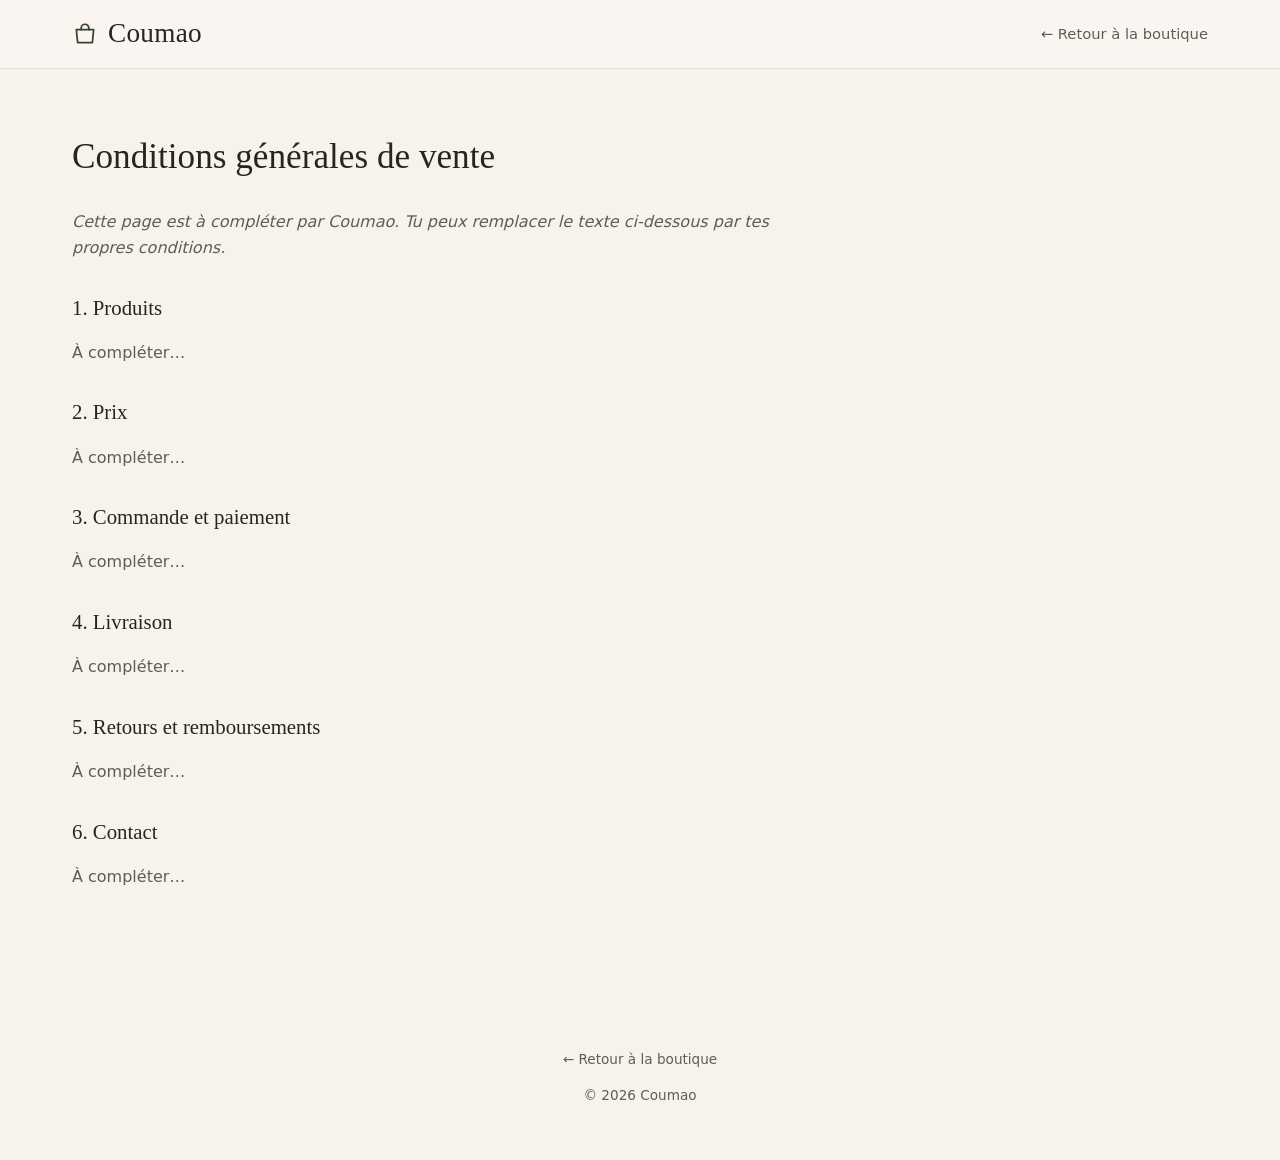
==== cgv.html @ d1c4b24d "Onglets boutique (Soldes/Nouveautes/Sacs/Cases/Personnalisation) + accessoire Clip +3EUR + texte 'En" ====
<!DOCTYPE html>
<html lang="fr">
<head>
  <meta charset="UTF-8" />
  <meta name="viewport" content="width=device-width, initial-scale=1.0" />
  <title>Coumao — Conditions générales de vente</title>
  <link rel="stylesheet" href="assets/css/styles.css" />
  <link rel="icon" href="data:image/svg+xml,%3Csvg xmlns='http://www.w3.org/2000/svg' viewBox='0 0 100 100'%3E%3Crect width='100' height='100' rx='22' fill='%2334432e'/%3E%3Ctext x='50' y='68' font-family='Georgia' font-size='54' fill='white' text-anchor='middle'%3EC%3C/text%3E%3C/svg%3E" />
  <style>
    .cgv { padding: 60px 0 90px; }
    .cgv h1 { font-family: var(--font-title); font-weight: 500; font-size: 2.2rem; margin: 0 0 24px; }
    .cgv h2 { font-family: var(--font-title); font-weight: 500; font-size: 1.3rem; margin: 30px 0 8px; }
    .cgv p { color: var(--ink-soft); max-width: 720px; }
  </style>
</head>
<body>
  <header class="site-header">
    <div class="wrap">
      <a class="brand" href="index.html">
        <svg class="brand-icon" viewBox="0 0 24 24" fill="none" stroke="currentColor" stroke-width="1.6" stroke-linecap="round" stroke-linejoin="round" aria-hidden="true">
          <path d="M4 8h16l-1.2 12H5.2L4 8z" />
          <path d="M8.5 8V6.5a3.5 3.5 0 0 1 7 0V8" />
        </svg>
        Coumao
      </a>
      <div class="header-right">
        <nav class="nav"><a href="index.html">← Retour à la boutique</a></nav>
      </div>
    </div>
  </header>

  <section class="cgv">
    <div class="wrap">
      <h1>Conditions générales de vente</h1>
      <p><em>Cette page est à compléter par Coumao. Tu peux remplacer le texte
         ci-dessous par tes propres conditions.</em></p>

      <h2>1. Produits</h2>
      <p>À compléter…</p>

      <h2>2. Prix</h2>
      <p>À compléter…</p>

      <h2>3. Commande et paiement</h2>
      <p>À compléter…</p>

      <h2>4. Livraison</h2>
      <p>À compléter…</p>

      <h2>5. Retours et remboursements</h2>
      <p>À compléter…</p>

      <h2>6. Contact</h2>
      <p>À compléter…</p>
    </div>
  </section>

  <footer class="site-footer">
    <div class="wrap">
      <p><a href="index.html">← Retour à la boutique</a></p>
      <p>&copy; <span id="year"></span> Coumao</p>
    </div>
  </footer>
  <script>document.getElementById("year").textContent = new Date().getFullYear();</script>
</body>
</html>
---- assets/css/styles.css ----
/* ============================================================
   COUMAO — Feuille de style
   ============================================================ */

:root {
  --bg:        #f7f3ec;   /* fond crème */
  --bg-soft:   #efe9dd;
  --ink:       #23281f;   /* texte principal (vert très foncé) */
  --ink-soft:  #5f5d54;   /* texte secondaire */
  --accent:    #34432e;   /* vert forêt profond */
  --accent-dk: #26301f;
  --gold:      #b3833f;   /* doré (sur-titres) */
  --line:      #e4ddcf;
  --white:     #ffffff;
  --shadow:    0 8px 30px rgba(50, 55, 40, 0.10);
  --radius:    16px;
  --maxw:      1180px;
  --font-title: "Georgia", "Times New Roman", serif;
  --font-body:  "Helvetica Neue", "Segoe UI", system-ui, sans-serif;
}

* { box-sizing: border-box; }

html { scroll-behavior: smooth; }

body {
  margin: 0;
  background: var(--bg);
  color: var(--ink);
  font-family: var(--font-body);
  line-height: 1.6;
  -webkit-font-smoothing: antialiased;
}

img { display: block; max-width: 100%; }

a { color: inherit; text-decoration: none; }

.wrap { max-width: var(--maxw); margin: 0 auto; padding: 0 22px; }

/* ---------------- En-tête ---------------- */
.site-header {
  position: sticky;
  top: 0;
  z-index: 40;
  background: rgba(250, 246, 241, 0.9);
  backdrop-filter: blur(8px);
  border-bottom: 1px solid var(--line);
}
.site-header .wrap {
  display: flex;
  align-items: center;
  justify-content: space-between;
  height: 68px;
}
.brand {
  display: flex;
  align-items: center;
  gap: 10px;
  font-family: var(--font-title);
  font-size: 1.7rem;
  letter-spacing: 0.3px;
  font-weight: 500;
  color: var(--ink);
}
.brand-icon { width: 26px; height: 26px; color: var(--accent); flex: none; }
.nav {
  display: flex;
  align-items: center;
  flex-wrap: wrap;
  justify-content: flex-end;
}
.nav a {
  margin-left: 30px;
  font-size: 0.92rem;
  color: var(--ink-soft);
  transition: color .2s;
}
.nav a:hover,
.nav a.active { color: var(--ink); }

/* ---------------- Héro ---------------- */
.hero { padding: 66px 0 84px; }
.hero-inner {
  display: grid;
  grid-template-columns: 1.05fr 0.95fr;
  gap: 60px;
  align-items: center;
}
.hero-eyebrow {
  color: var(--gold);
  font-size: 0.82rem;
  font-weight: 700;
  letter-spacing: 3px;
  text-transform: uppercase;
  margin: 0 0 22px;
}
.hero h1 {
  font-family: var(--font-title);
  font-weight: 500;
  font-size: clamp(2.4rem, 4.6vw, 4rem);
  margin: 0 0 24px;
  line-height: 1.06;
  letter-spacing: -0.5px;
  text-wrap: balance;
}
.hero p.lead {
  max-width: 480px;
  margin: 0 0 34px;
  color: var(--ink-soft);
  font-size: 1.06rem;
  line-height: 1.75;
}
.hero-cta {
  display: flex;
  gap: 14px;
  flex-wrap: wrap;
}
.btn {
  display: inline-block;
  border-radius: 6px;
  padding: 15px 26px;
  font-size: 0.82rem;
  font-weight: 600;
  letter-spacing: 1.5px;
  text-transform: uppercase;
  cursor: pointer;
  transition: background .2s, color .2s, border-color .2s, transform .15s;
}
.btn:hover { transform: translateY(-2px); }
.btn-primary {
  background: var(--accent);
  color: #f4f1e8;
  border: 1px solid var(--accent);
}
.btn-primary:hover { background: var(--accent-dk); border-color: var(--accent-dk); }
.btn-outline {
  background: transparent;
  color: var(--accent);
  border: 1px solid var(--accent);
}
.btn-outline:hover { background: var(--accent); color: #f4f1e8; }

.hero-media {
  position: relative;
  aspect-ratio: 4 / 5;
  border-radius: 18px;
  overflow: hidden;
  box-shadow: 0 24px 60px rgba(50, 55, 40, 0.22);
}
.hero-media img {
  width: 100%;
  height: 100%;
  object-fit: cover;
}

/* ---------------- Grille produits ---------------- */
.collection { padding: 40px 0 90px; }
.collection-head {
  display: flex;
  align-items: baseline;
  justify-content: space-between;
  margin-bottom: 26px;
  flex-wrap: wrap;
  gap: 8px;
}
.collection-head h2 {
  font-family: var(--font-title);
  font-weight: 500;
  font-size: 1.7rem;
  margin: 0;
}
.collection-head .count { color: var(--ink-soft); font-size: 0.9rem; }

.grid {
  display: grid;
  grid-template-columns: repeat(auto-fill, minmax(280px, 1fr));
  gap: 30px;
}

/* ---------------- Carte produit ---------------- */
.card {
  background: var(--white);
  border-radius: var(--radius);
  overflow: hidden;
  box-shadow: var(--shadow);
  border: 1px solid var(--line);
  transition: transform .25s ease, box-shadow .25s ease;
}
.card:hover {
  transform: translateY(-4px);
  box-shadow: 0 16px 40px rgba(70, 50, 35, 0.16);
}

.gallery {
  position: relative;
  aspect-ratio: 4 / 5;
  background: var(--bg-soft);
  overflow: hidden;
}
.gallery .slide {
  position: absolute;
  inset: 0;
  width: 100%;
  height: 100%;
  object-fit: cover;
  opacity: 0;
  transition: opacity .45s ease;
}
.gallery .slide.active { opacity: 1; }

/* Flèches */
.gallery .arrow {
  position: absolute;
  top: 50%;
  transform: translateY(-50%);
  width: 38px;
  height: 38px;
  border: none;
  border-radius: 50%;
  background: rgba(255,255,255,0.85);
  color: var(--ink);
  font-size: 1.1rem;
  cursor: pointer;
  display: grid;
  place-items: center;
  opacity: 0;
  transition: opacity .2s, background .2s;
  box-shadow: 0 2px 8px rgba(0,0,0,.12);
}
.gallery:hover .arrow { opacity: 1; }
.gallery .arrow:hover { background: var(--white); }
.gallery .arrow.prev { left: 10px; }
.gallery .arrow.next { right: 10px; }

/* Points indicateurs */
.dots {
  position: absolute;
  bottom: 12px;
  left: 0; right: 0;
  display: flex;
  gap: 7px;
  justify-content: center;
}
.dots button {
  width: 8px; height: 8px;
  border-radius: 50%;
  border: none;
  padding: 0;
  background: rgba(255,255,255,0.55);
  cursor: pointer;
  transition: background .2s, transform .2s;
}
.dots button.active {
  background: var(--white);
  transform: scale(1.35);
}

/* Étiquette "3 photos" */
.photo-badge {
  position: absolute;
  top: 12px;
  left: 12px;
  background: rgba(46,42,38,0.72);
  color: #fff;
  font-size: 0.7rem;
  letter-spacing: .5px;
  padding: 4px 9px;
  border-radius: 999px;
  display: flex;
  align-items: center;
  gap: 5px;
}

.card-body { padding: 16px 18px 20px; }
.card-body h3 {
  font-family: var(--font-title);
  font-weight: 500;
  font-size: 1.15rem;
  margin: 0 0 4px;
}
.card-body .desc {
  color: var(--ink-soft);
  font-size: 0.9rem;
  margin: 0 0 12px;
  min-height: 1.2em;
}
.card-foot {
  display: flex;
  align-items: center;
  justify-content: space-between;
}
.price { font-weight: 600; color: var(--accent-dk); }
.price:empty::before { content: ""; }
.view-btn {
  border: 1px solid var(--line);
  background: var(--bg);
  color: var(--ink);
  border-radius: 999px;
  padding: 7px 15px;
  font-size: 0.82rem;
  cursor: pointer;
  transition: background .2s, border-color .2s;
}
.view-btn:hover { background: var(--accent); color: #fff; border-color: var(--accent); }

/* Bouton "Commander" (carte produit) */
.buy-btn {
  display: block;
  margin-top: 12px;
  text-align: center;
  border-radius: 8px;
  padding: 12px 16px;
}

/* Accessoires en option (cases à cocher sous les sacs) */
.addons {
  margin-top: 12px;
  padding: 10px 12px;
  background: var(--bg-soft);
  border: 1px solid var(--line);
  border-radius: 10px;
  display: flex;
  flex-direction: column;
  gap: 7px;
}
.addons-title {
  font-size: 0.78rem;
  font-weight: 700;
  letter-spacing: .4px;
  color: var(--ink-soft);
  text-transform: uppercase;
}
.addon {
  display: flex;
  align-items: center;
  gap: 8px;
  font-size: 0.88rem;
  cursor: pointer;
}
.addon input { width: 16px; height: 16px; accent-color: var(--accent); cursor: pointer; }
.lb-buy { margin-top: 18px; }
.lb-buy .btn { border-radius: 8px; }

/* ---------------- Lightbox (plein écran) ---------------- */
.lightbox {
  position: fixed;
  inset: 0;
  z-index: 100;
  background: rgba(30, 24, 18, 0.86);
  display: none;
  align-items: center;
  justify-content: center;
  padding: 24px;
}
.lightbox.open { display: flex; }
.lb-inner {
  max-width: 900px;
  width: 100%;
  text-align: center;
}
.lb-stage {
  position: relative;
  aspect-ratio: 4 / 5;
  max-height: 74vh;
  margin: 0 auto;
  border-radius: 12px;
  overflow: hidden;
  background: #000;
}
.lb-stage img {
  position: absolute; inset: 0;
  width: 100%; height: 100%;
  object-fit: contain;
  opacity: 0;
  transition: opacity .35s;
}
.lb-stage img.active { opacity: 1; }
.lb-title {
  color: #fff;
  font-family: var(--font-title);
  font-size: 1.4rem;
  margin: 18px 0 4px;
}
.lb-sub { color: #d9cdbf; font-size: 0.9rem; }
.lb-thumbs {
  display: flex;
  gap: 10px;
  justify-content: center;
  margin-top: 16px;
}
.lb-thumbs img {
  width: 62px; height: 62px;
  object-fit: cover;
  border-radius: 8px;
  cursor: pointer;
  opacity: .55;
  border: 2px solid transparent;
  transition: opacity .2s, border-color .2s;
}
.lb-thumbs img.active { opacity: 1; border-color: #fff; }
.lb-close {
  position: absolute;
  top: 18px; right: 22px;
  background: none; border: none;
  color: #fff; font-size: 2rem;
  cursor: pointer; line-height: 1;
}
.lb-arrow {
  position: absolute; top: 50%;
  transform: translateY(-50%);
  width: 46px; height: 46px;
  border: none; border-radius: 50%;
  background: rgba(255,255,255,0.15);
  color: #fff; font-size: 1.4rem;
  cursor: pointer;
}
.lb-arrow:hover { background: rgba(255,255,255,0.3); }
.lb-arrow.prev { left: -6px; }
.lb-arrow.next { right: -6px; }

/* ---------------- En-tête : groupe de droite + panier ---------------- */
.header-right {
  display: flex;
  align-items: center;
  gap: 22px;
}
.cart-btn {
  position: relative;
  display: inline-flex;
  align-items: center;
  gap: 6px;
  background: var(--accent);
  color: #f4f1e8;
  border: none;
  border-radius: 999px;
  padding: 9px 14px;
  cursor: pointer;
  transition: background .2s;
}
.cart-btn:hover { background: var(--accent-dk); }
.cart-btn svg { width: 20px; height: 20px; }
.cart-count {
  min-width: 20px;
  height: 20px;
  padding: 0 6px;
  border-radius: 999px;
  background: var(--gold);
  color: #fff;
  font-size: 0.75rem;
  font-weight: 700;
  display: inline-flex;
  align-items: center;
  justify-content: center;
}

/* ---------------- Onglets de la boutique ---------------- */
.tabs {
  display: flex;
  flex-wrap: wrap;
  gap: 10px;
  margin-bottom: 8px;
}
.tab {
  border: 1px solid var(--line);
  background: var(--white);
  color: var(--ink-soft);
  border-radius: 999px;
  padding: 9px 18px;
  font-size: 0.9rem;
  font-weight: 600;
  cursor: pointer;
  transition: background .2s, color .2s, border-color .2s;
}
.tab:hover { color: var(--ink); border-color: var(--accent); }
.tab.active {
  background: var(--accent);
  color: #f4f1e8;
  border-color: var(--accent);
}
.tab-sub {
  color: var(--ink-soft);
  margin: 0 0 26px;
  font-size: 0.95rem;
}

/* ---------------- Blocs de collection ---------------- */
.collection-block { margin-bottom: 64px; }
.collection-block:last-child { margin-bottom: 0; }
.collection-sub {
  color: var(--ink-soft);
  margin: -14px 0 26px;
  max-width: 640px;
}
.collection-empty {
  color: var(--ink-soft);
  background: var(--white);
  border: 1px dashed var(--line);
  border-radius: var(--radius);
  padding: 40px 24px;
  text-align: center;
}

/* ---------------- Panier (tiroir latéral) ---------------- */
.cart-overlay {
  position: fixed;
  inset: 0;
  background: rgba(30, 24, 18, 0.5);
  opacity: 0;
  visibility: hidden;
  transition: opacity .25s, visibility .25s;
  z-index: 90;
}
.cart-overlay.open { opacity: 1; visibility: visible; }
.cart-drawer {
  position: fixed;
  top: 0; right: 0;
  height: 100%;
  width: 400px;
  max-width: 92vw;
  background: var(--bg);
  box-shadow: -12px 0 40px rgba(50, 55, 40, 0.18);
  transform: translateX(100%);
  transition: transform .3s ease;
  z-index: 95;
  display: flex;
  flex-direction: column;
}
.cart-drawer.open { transform: translateX(0); }
.cart-head {
  display: flex;
  align-items: center;
  justify-content: space-between;
  padding: 20px 22px;
  border-bottom: 1px solid var(--line);
}
.cart-head h2 {
  font-family: var(--font-title);
  font-weight: 500;
  font-size: 1.3rem;
  margin: 0;
}
.cart-close {
  background: none; border: none;
  font-size: 1.8rem; line-height: 1;
  color: var(--ink-soft); cursor: pointer;
}
.cart-list { flex: 1; overflow-y: auto; padding: 12px 22px; }
.cart-empty { color: var(--ink-soft); text-align: center; margin-top: 50px; line-height: 1.8; }

.cart-item {
  display: grid;
  grid-template-columns: 56px 1fr auto auto;
  align-items: center;
  gap: 12px;
  padding: 14px 0;
  border-bottom: 1px solid var(--line);
}
.cart-thumb {
  width: 56px; height: 56px;
  object-fit: cover;
  border-radius: 8px;
  background: var(--bg-soft);
}
.cart-info { min-width: 0; }
.cart-name { font-size: 0.9rem; font-weight: 600; line-height: 1.25; }
.cart-price { font-size: 0.85rem; color: var(--accent-dk); margin-top: 2px; }
.cart-price em { color: var(--ink-soft); font-style: italic; }
.cart-qty {
  display: flex;
  align-items: center;
  gap: 8px;
}
.cart-qty .qty {
  width: 26px; height: 26px;
  border: 1px solid var(--line);
  background: var(--white);
  border-radius: 6px;
  cursor: pointer;
  font-size: 1rem;
  line-height: 1;
  color: var(--ink);
}
.cart-qty .qty:hover { border-color: var(--accent); color: var(--accent); }
.cart-qty span { min-width: 16px; text-align: center; font-variant-numeric: tabular-nums; }
.cart-remove {
  background: none; border: none;
  font-size: 1.2rem; color: var(--ink-soft);
  cursor: pointer; padding: 0 2px;
}
.cart-remove:hover { color: #b5443a; }

.cart-foot { padding: 18px 22px; border-top: 1px solid var(--line); }
.cart-total {
  display: flex;
  align-items: baseline;
  justify-content: space-between;
  margin-bottom: 14px;
}
.cart-total strong { font-size: 1.25rem; font-family: var(--font-title); }
.cart-partial { font-size: 0.72rem; color: var(--ink-soft); font-weight: 400; }
.cart-pay { width: 100%; border: none; }
.cart-clear {
  width: 100%;
  margin-top: 8px;
  background: none;
  border: none;
  color: var(--ink-soft);
  font-size: 0.82rem;
  cursor: pointer;
  padding: 6px;
}
.cart-clear:hover { color: #b5443a; text-decoration: underline; }

/* ---------------- Page de personnalisation (sur mesure) ---------------- */
.cz-overlay {
  position: fixed;
  inset: 0;
  z-index: 110;
  background: rgba(30, 24, 18, 0.6);
  display: none;
  align-items: center;
  justify-content: center;
  padding: 24px;
  overflow-y: auto;
}
.cz-overlay.open { display: flex; }
.cz-modal {
  position: relative;
  background: var(--bg);
  border-radius: 18px;
  overflow: hidden;
  width: 100%;
  max-width: 860px;
  display: grid;
  grid-template-columns: 42% 58%;
  box-shadow: 0 30px 70px rgba(50, 55, 40, 0.3);
  max-height: 92vh;
}
.cz-close {
  position: absolute;
  top: 12px; right: 14px;
  background: rgba(255,255,255,0.85);
  border: none;
  width: 34px; height: 34px;
  border-radius: 50%;
  font-size: 1.5rem; line-height: 1;
  cursor: pointer;
  color: var(--ink);
  z-index: 2;
}
.cz-media { background: var(--bg-soft); }
.cz-media img { width: 100%; height: 100%; object-fit: cover; }
.cz-panel { padding: 26px 26px 22px; overflow-y: auto; }
.cz-title {
  font-family: var(--font-title);
  font-weight: 500;
  font-size: 1.4rem;
  margin: 0 0 6px;
}
.cz-sub { color: var(--ink-soft); font-size: 0.9rem; margin: 0 0 18px; }
.cz-form { display: flex; flex-direction: column; gap: 14px; }
.cz-field { display: flex; flex-direction: column; gap: 6px; }
.cz-label { font-size: 0.88rem; font-weight: 600; }
.cz-req { color: var(--gold); font-style: normal; }
.cz-input {
  width: 100%;
  border: 1px solid var(--line);
  border-radius: 8px;
  padding: 10px 12px;
  font: inherit;
  font-size: 0.92rem;
  background: var(--white);
  color: var(--ink);
}
.cz-input:focus { outline: 2px solid var(--accent); outline-offset: 1px; border-color: var(--accent); }
textarea.cz-input { resize: vertical; }
.cz-actions { margin-top: 20px; }
.cz-submit { width: 100%; border: none; }
.cz-note { text-align: center; color: var(--ink-soft); font-size: 0.8rem; margin: 10px 0 0; }

@media (max-width: 680px) {
  .cz-modal { grid-template-columns: 1fr; }
  .cz-media { height: 190px; }
}

/* ---------------- Bandeau "à propos" ---------------- */
.about {
  background: var(--bg-soft);
  border-top: 1px solid var(--line);
  border-bottom: 1px solid var(--line);
  padding: 66px 0;
  text-align: center;
}
.about h2 {
  font-family: var(--font-title);
  font-weight: 500;
  font-size: 1.8rem;
  margin: 0 0 14px;
}
.about p {
  max-width: 620px; margin: 0 auto 14px;
  color: var(--ink-soft);
}
.about p:last-child { margin-bottom: 0; }

/* ---------------- Pied de page ---------------- */
.site-footer {
  padding: 40px 0;
  text-align: center;
  color: var(--ink-soft);
  font-size: 0.85rem;
}
.site-footer .brand { font-size: 1.2rem; margin-bottom: 8px; }

/* ---------------- Responsive ---------------- */
@media (max-width: 860px) {
  .hero-inner {
    grid-template-columns: 1fr;
    gap: 34px;
  }
  .hero-media {
    order: -1;
    max-width: 460px;
    margin: 0 auto;
    aspect-ratio: 3 / 3.4;
    width: 100%;
  }
  .hero { padding: 42px 0 60px; }
}
@media (max-width: 560px) {
  .grid { grid-template-columns: 1fr; }
  .nav a { margin-left: 16px; }
  .btn { flex: 1 1 auto; text-align: center; }
}
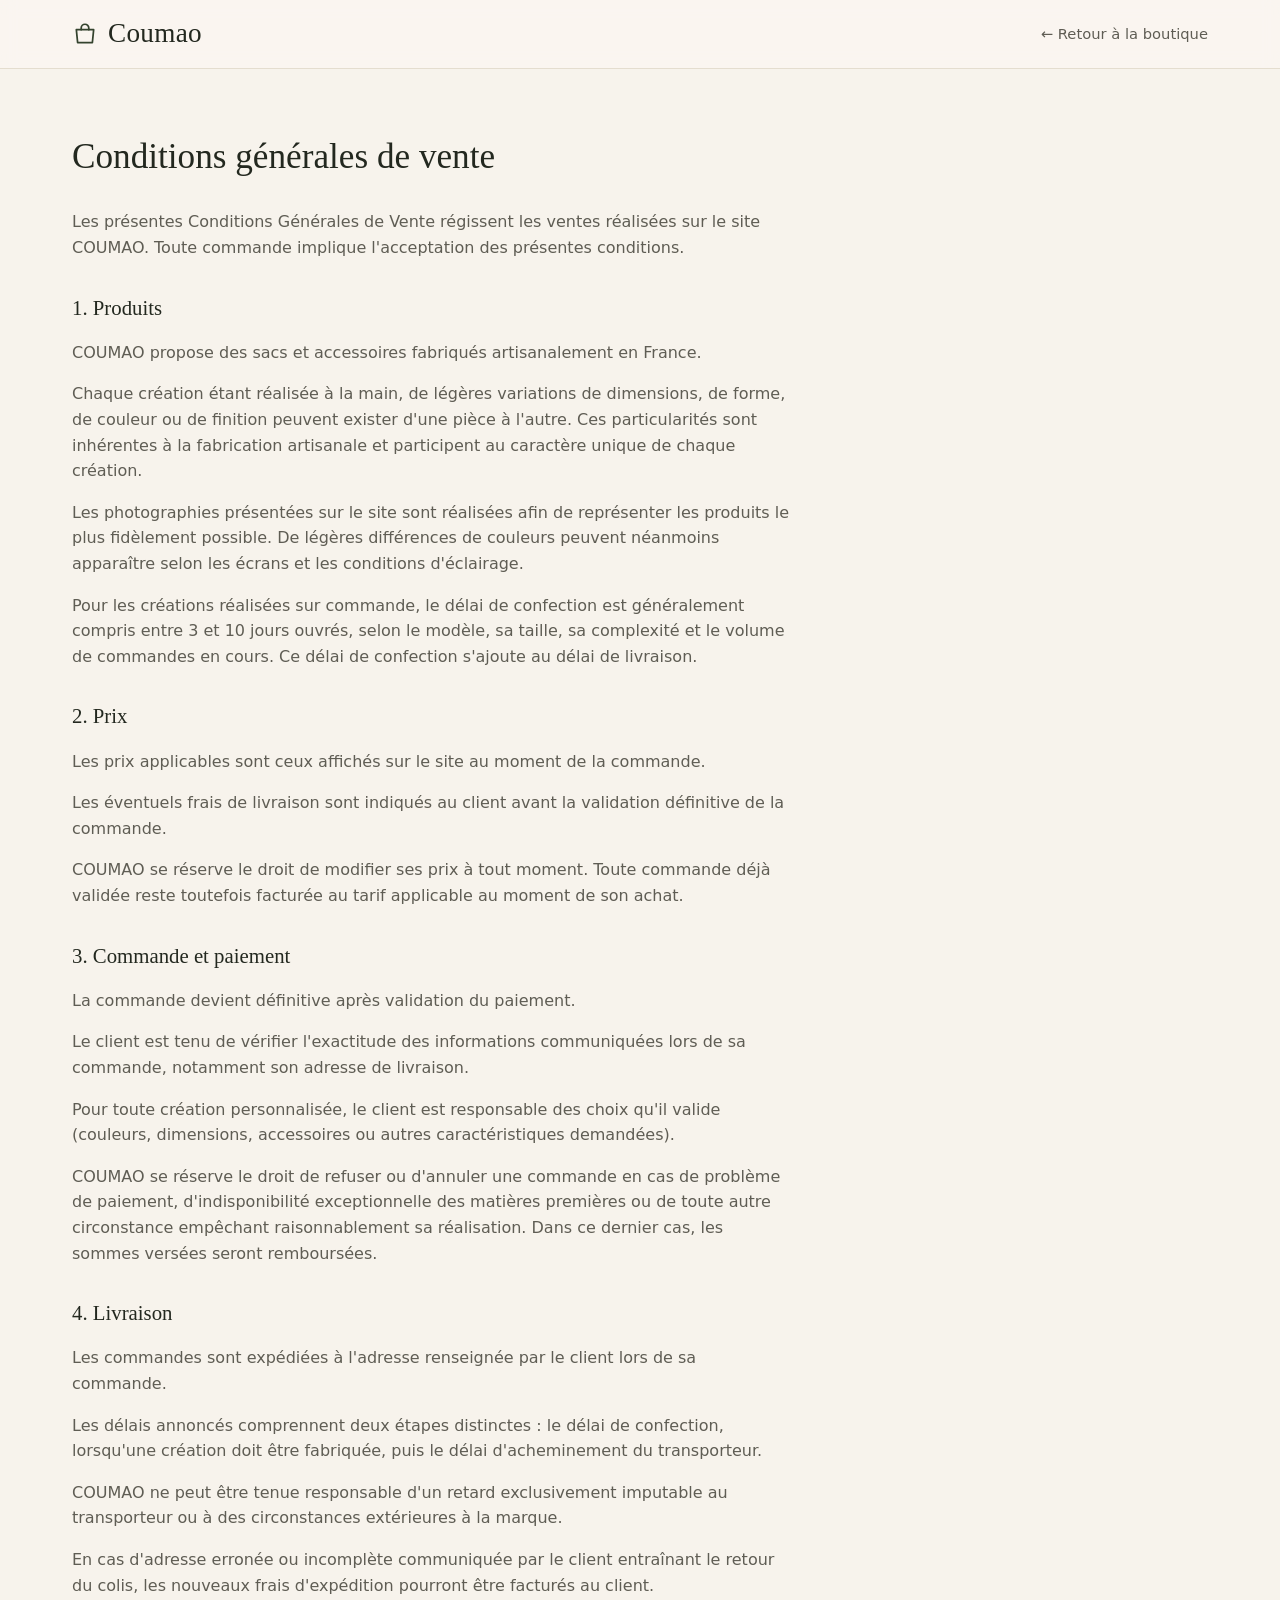
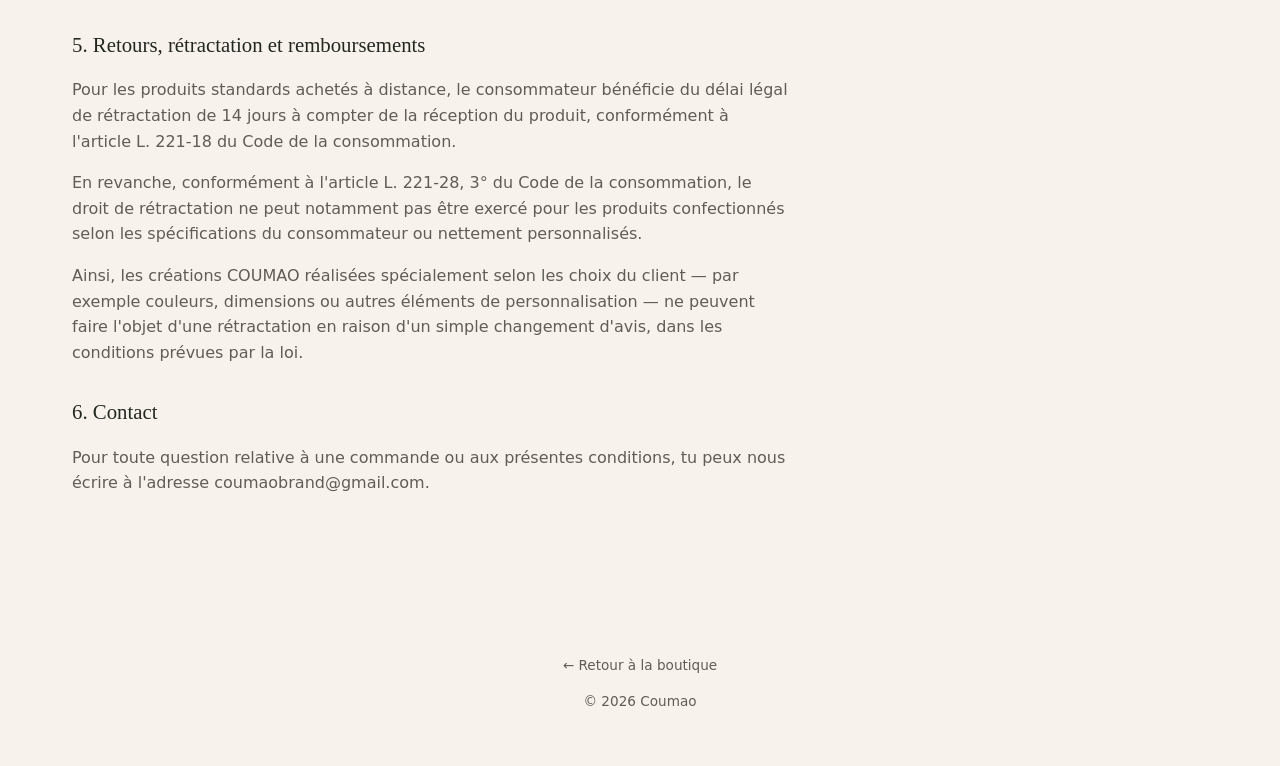
==== commit aad3c812: "Contenu des CGV (conditions générales de vente) Co-Authored-By: Claude Opus 4.8 <noreply@anthropic.c" ====
--- a/cgv.html
+++ b/cgv.html
@@ -32,26 +32,73 @@
   <section class="cgv">
     <div class="wrap">
       <h1>Conditions générales de vente</h1>
-      <p><em>Cette page est à compléter par Coumao. Tu peux remplacer le texte
-         ci-dessous par tes propres conditions.</em></p>
+      <p>Les présentes Conditions Générales de Vente régissent les ventes réalisées
+         sur le site COUMAO. Toute commande implique l'acceptation des présentes
+         conditions.</p>
 
       <h2>1. Produits</h2>
-      <p>À compléter…</p>
+      <p>COUMAO propose des sacs et accessoires fabriqués artisanalement en France.</p>
+      <p>Chaque création étant réalisée à la main, de légères variations de
+         dimensions, de forme, de couleur ou de finition peuvent exister d'une pièce
+         à l'autre. Ces particularités sont inhérentes à la fabrication artisanale et
+         participent au caractère unique de chaque création.</p>
+      <p>Les photographies présentées sur le site sont réalisées afin de représenter
+         les produits le plus fidèlement possible. De légères différences de couleurs
+         peuvent néanmoins apparaître selon les écrans et les conditions d'éclairage.</p>
+      <p>Pour les créations réalisées sur commande, le délai de confection est
+         généralement compris entre 3 et 10 jours ouvrés, selon le modèle, sa taille,
+         sa complexité et le volume de commandes en cours. Ce délai de confection
+         s'ajoute au délai de livraison.</p>
 
       <h2>2. Prix</h2>
-      <p>À compléter…</p>
+      <p>Les prix applicables sont ceux affichés sur le site au moment de la commande.</p>
+      <p>Les éventuels frais de livraison sont indiqués au client avant la validation
+         définitive de la commande.</p>
+      <p>COUMAO se réserve le droit de modifier ses prix à tout moment. Toute commande
+         déjà validée reste toutefois facturée au tarif applicable au moment de son
+         achat.</p>
 
       <h2>3. Commande et paiement</h2>
-      <p>À compléter…</p>
+      <p>La commande devient définitive après validation du paiement.</p>
+      <p>Le client est tenu de vérifier l'exactitude des informations communiquées
+         lors de sa commande, notamment son adresse de livraison.</p>
+      <p>Pour toute création personnalisée, le client est responsable des choix qu'il
+         valide (couleurs, dimensions, accessoires ou autres caractéristiques
+         demandées).</p>
+      <p>COUMAO se réserve le droit de refuser ou d'annuler une commande en cas de
+         problème de paiement, d'indisponibilité exceptionnelle des matières premières
+         ou de toute autre circonstance empêchant raisonnablement sa réalisation. Dans
+         ce dernier cas, les sommes versées seront remboursées.</p>
 
       <h2>4. Livraison</h2>
-      <p>À compléter…</p>
+      <p>Les commandes sont expédiées à l'adresse renseignée par le client lors de sa
+         commande.</p>
+      <p>Les délais annoncés comprennent deux étapes distinctes : le délai de
+         confection, lorsqu'une création doit être fabriquée, puis le délai
+         d'acheminement du transporteur.</p>
+      <p>COUMAO ne peut être tenue responsable d'un retard exclusivement imputable au
+         transporteur ou à des circonstances extérieures à la marque.</p>
+      <p>En cas d'adresse erronée ou incomplète communiquée par le client entraînant
+         le retour du colis, les nouveaux frais d'expédition pourront être facturés au
+         client.</p>
 
-      <h2>5. Retours et remboursements</h2>
-      <p>À compléter…</p>
+      <h2>5. Retours, rétractation et remboursements</h2>
+      <p>Pour les produits standards achetés à distance, le consommateur bénéficie du
+         délai légal de rétractation de 14 jours à compter de la réception du produit,
+         conformément à l'article L. 221-18 du Code de la consommation.</p>
+      <p>En revanche, conformément à l'article L. 221-28, 3° du Code de la
+         consommation, le droit de rétractation ne peut notamment pas être exercé pour
+         les produits confectionnés selon les spécifications du consommateur ou
+         nettement personnalisés.</p>
+      <p>Ainsi, les créations COUMAO réalisées spécialement selon les choix du client
+         — par exemple couleurs, dimensions ou autres éléments de personnalisation —
+         ne peuvent faire l'objet d'une rétractation en raison d'un simple changement
+         d'avis, dans les conditions prévues par la loi.</p>
 
       <h2>6. Contact</h2>
-      <p>À compléter…</p>
+      <p>Pour toute question relative à une commande ou aux présentes conditions, tu
+         peux nous écrire à l'adresse
+         <a href="mailto:coumaobrand@gmail.com">coumaobrand@gmail.com</a>.</p>
     </div>
   </section>
 
--- a/assets/css/styles.css
+++ b/assets/css/styles.css
@@ -154,6 +154,44 @@
   object-fit: cover;
 }
 
+/* ---------------- Section vidéo ---------------- */
+.showcase {
+  padding: 30px 0 20px;
+  text-align: center;
+}
+.showcase-eyebrow {
+  color: var(--gold);
+  font-size: 0.82rem;
+  font-weight: 700;
+  letter-spacing: 3px;
+  text-transform: uppercase;
+  margin: 0 0 12px;
+}
+.showcase h2 {
+  font-family: var(--font-title);
+  font-weight: 500;
+  font-size: clamp(1.8rem, 3.4vw, 2.6rem);
+  margin: 0 0 10px;
+}
+.showcase-sub {
+  color: var(--ink-soft);
+  margin: 0 auto 26px;
+  max-width: 560px;
+}
+.showcase-video {
+  max-width: 820px;
+  margin: 0 auto;
+  border-radius: 16px;
+  overflow: hidden;
+  box-shadow: 0 18px 50px rgba(60, 40, 20, 0.18);
+  background: #000;
+}
+.showcase-video video {
+  display: block;
+  width: 100%;
+  height: auto;
+}
+
 /* ---------------- Grille produits ---------------- */
 .collection { padding: 40px 0 90px; }
 .collection-head {
@@ -292,6 +330,14 @@
 }
 .price { font-weight: 600; color: var(--accent-dk); }
 .price:empty::before { content: ""; }
+.price-old {
+  text-decoration: line-through;
+  color: var(--ink-soft);
+  font-weight: 500;
+  font-size: 0.85em;
+  margin-right: 8px;
+}
+.price-sale { color: #b5794f; font-weight: 700; }
 .view-btn {
   border: 1px solid var(--line);
   background: var(--bg);
@@ -418,6 +464,27 @@
 .lb-arrow:hover { background: rgba(255,255,255,0.3); }
 .lb-arrow.prev { left: -6px; }
 .lb-arrow.next { right: -6px; }
+
+/* ---------------- Bandeau "commandes fermées" ---------------- */
+.shop-banner {
+  background: #9a3b32;
+  color: #fdecea;
+  text-align: center;
+  padding: 12px 18px;
+  font-size: 0.95rem;
+  line-height: 1.5;
+}
+.shop-banner strong { color: #fff; }
+/* Boutons d'achat désactivés quand la boutique est fermée */
+.buy-btn:disabled,
+.btn:disabled,
+.cart-pay:disabled {
+  background: #b7b2a6 !important;
+  border-color: #b7b2a6 !important;
+  color: #f4f1e8 !important;
+  cursor: not-allowed;
+  transform: none !important;
+}
 
 /* ---------------- En-tête : groupe de droite + panier ---------------- */
 .header-right {
@@ -455,6 +522,34 @@
 }
 
 /* ---------------- Onglets de la boutique ---------------- */
+/* Onglets intégrés dans le menu du haut (à côté de « Accueil ») */
+.nav .tabs {
+  display: flex;
+  align-items: center;
+  flex-wrap: wrap;
+  gap: 0;
+  margin-bottom: 0;
+}
+.nav .tab {
+  border: none;
+  background: none;
+  border-radius: 0;
+  padding: 0;
+  margin-left: 30px;
+  font-size: 0.92rem;
+  font-weight: 400;
+  color: var(--ink-soft);
+  cursor: pointer;
+  transition: color .2s;
+}
+.nav .tab:hover { color: var(--ink); border-color: transparent; background: none; }
+.nav .tab.active {
+  color: var(--ink);
+  background: none;
+  border-color: transparent;
+  font-weight: 600;
+}
+
 .tabs {
   display: flex;
   flex-wrap: wrap;
@@ -728,8 +823,212 @@
   }
   .hero { padding: 42px 0 60px; }
 }
+/* En-tête sur mobile : logo sur une ligne, nav + panier sur la suivante */
+@media (max-width: 700px) {
+  .site-header .wrap {
+    flex-wrap: wrap;
+    height: auto;
+    padding-top: 12px;
+    padding-bottom: 12px;
+    row-gap: 10px;
+  }
+  .brand { font-size: 1.4rem; }
+  .header-right {
+    width: 100%;
+    justify-content: space-between;
+    gap: 12px;
+  }
+  .nav {
+    justify-content: flex-start;
+    gap: 2px;
+  }
+  .nav a,
+  .nav .tab {
+    margin-left: 0;
+    margin-right: 16px;
+    font-size: 0.9rem;
+  }
+}
 @media (max-width: 560px) {
   .grid { grid-template-columns: 1fr; }
-  .nav a { margin-left: 16px; }
   .btn { flex: 1 1 auto; text-align: center; }
-}
+  .nav a,
+  .nav .tab { margin-right: 12px; font-size: 0.85rem; }
+}
+
+/* ---------------- Panier : choix Livraison / Retrait ---------------- */
+.cart-mode {
+  display: flex;
+  flex-direction: column;
+  gap: 8px;
+  margin: 6px 0 12px;
+}
+.cart-mode-opt {
+  display: flex;
+  align-items: center;
+  gap: 10px;
+  padding: 10px 12px;
+  border: 1px solid var(--line);
+  border-radius: 12px;
+  cursor: pointer;
+  font-size: 0.9rem;
+  transition: border-color .2s, background .2s;
+}
+.cart-mode-opt:hover { border-color: var(--accent); }
+.cart-mode-opt input { accent-color: var(--accent); }
+
+/* ---------------- Fenêtre de réservation (retrait sur place) ---------------- */
+.resa-overlay {
+  position: fixed;
+  inset: 0;
+  background: rgba(40, 28, 18, 0.5);
+  opacity: 0;
+  pointer-events: none;
+  transition: opacity .25s;
+  z-index: 60;
+}
+.resa-overlay.open { opacity: 1; pointer-events: auto; }
+.resa-modal {
+  position: fixed;
+  z-index: 61;
+  top: 50%;
+  left: 50%;
+  transform: translate(-50%, -46%);
+  width: min(440px, 92vw);
+  max-height: 90vh;
+  overflow-y: auto;
+  background: var(--white);
+  border-radius: 18px;
+  padding: 26px 24px 24px;
+  box-shadow: 0 24px 70px rgba(60, 40, 20, 0.3);
+  opacity: 0;
+  pointer-events: none;
+  transition: opacity .25s, transform .25s;
+}
+.resa-modal.open { opacity: 1; pointer-events: auto; transform: translate(-50%, -50%); }
+.resa-close {
+  position: absolute;
+  top: 12px;
+  right: 14px;
+  border: none;
+  background: none;
+  font-size: 1.7rem;
+  line-height: 1;
+  cursor: pointer;
+  color: var(--ink-soft);
+}
+.resa-modal h2 { font-family: var(--font-title); font-weight: 500; margin: 0 0 6px; }
+.resa-sub { color: var(--ink-soft); font-size: 0.92rem; margin: 0 0 16px; }
+.resa-field { display: block; margin-bottom: 12px; }
+.resa-field > span { display: block; font-size: 0.85rem; font-weight: 600; margin-bottom: 4px; }
+.resa-input {
+  width: 100%;
+  box-sizing: border-box;
+  padding: 10px 12px;
+  border: 1px solid var(--line);
+  border-radius: 10px;
+  font: inherit;
+  background: var(--bg);
+}
+.resa-hint { font-size: 0.78rem; color: var(--ink-soft); margin: 2px 0 14px; }
+.resa-send { width: 100%; }
+.resa-ok {
+  text-align: center;
+  padding: 18px 8px;
+  font-size: 1.02rem;
+  line-height: 1.5;
+  color: var(--ink);
+}
+
+/* ---------------- Bandeau de confirmation de commande ---------------- */
+.order-banner {
+  position: relative;
+  background: #2f6b3a;
+  color: #f4f1e8;
+  text-align: center;
+  padding: 14px 44px;
+  font-size: 0.98rem;
+  line-height: 1.5;
+}
+.order-banner-x {
+  position: absolute;
+  top: 8px;
+  right: 12px;
+  background: none;
+  border: none;
+  color: #f4f1e8;
+  font-size: 1.5rem;
+  line-height: 1;
+  cursor: pointer;
+}
+
+/* ---------------- Onglet Personnalisation : formulaire ---------------- */
+.perso-wrap { max-width: 560px; margin: 0 auto; }
+.perso-info {
+  background: var(--white);
+  border: 1px solid var(--line);
+  border-left: 4px solid var(--gold);
+  border-radius: 12px;
+  padding: 16px 18px;
+  margin-bottom: 22px;
+  color: var(--ink);
+  line-height: 1.6;
+}
+.perso-form { display: flex; flex-direction: column; gap: 12px; }
+.perso-row { display: flex; gap: 12px; }
+.perso-row label { flex: 1; }
+.perso-form label { display: block; }
+.perso-form label > span { display: block; font-size: 0.85rem; font-weight: 600; margin-bottom: 4px; }
+.perso-in {
+  width: 100%;
+  box-sizing: border-box;
+  padding: 11px 13px;
+  border: 1px solid var(--line);
+  border-radius: 10px;
+  font: inherit;
+  background: var(--white);
+}
+.perso-send { margin-top: 6px; }
+.perso-ok {
+  text-align: center;
+  padding: 22px 10px;
+  font-size: 1.05rem;
+  line-height: 1.5;
+  background: var(--white);
+  border: 1px solid var(--line);
+  border-radius: 12px;
+}
+@media (max-width: 560px) { .perso-row { flex-direction: column; } }
+
+/* ---------------- Personnalisation : galerie de modèles ---------------- */
+.perso-h {
+  font-family: var(--font-title);
+  font-weight: 500;
+  font-size: 1.2rem;
+  margin: 4px 0 4px;
+  text-align: center;
+}
+.perso-galsub { text-align: center; color: var(--ink-soft); font-size: 0.9rem; margin: 0 0 16px; }
+.perso-models {
+  display: grid;
+  grid-template-columns: repeat(2, 1fr);
+  gap: 12px;
+  margin-bottom: 24px;
+}
+.perso-model {
+  border: 2px solid var(--line);
+  background: var(--white);
+  border-radius: 12px;
+  padding: 8px;
+  cursor: pointer;
+  display: flex;
+  flex-direction: column;
+  align-items: center;
+  gap: 6px;
+  transition: border-color .2s, transform .15s, box-shadow .2s;
+}
+.perso-model:hover { transform: translateY(-2px); box-shadow: var(--shadow); }
+.perso-model img { width: 100%; height: 150px; object-fit: contain; }
+.perso-model span { font-size: 0.85rem; font-weight: 600; color: var(--ink); }
+.perso-model.selected { border-color: var(--accent); box-shadow: 0 0 0 2px rgba(52,67,46,.15); }
+@media (max-width: 460px) { .perso-model img { height: 120px; } }
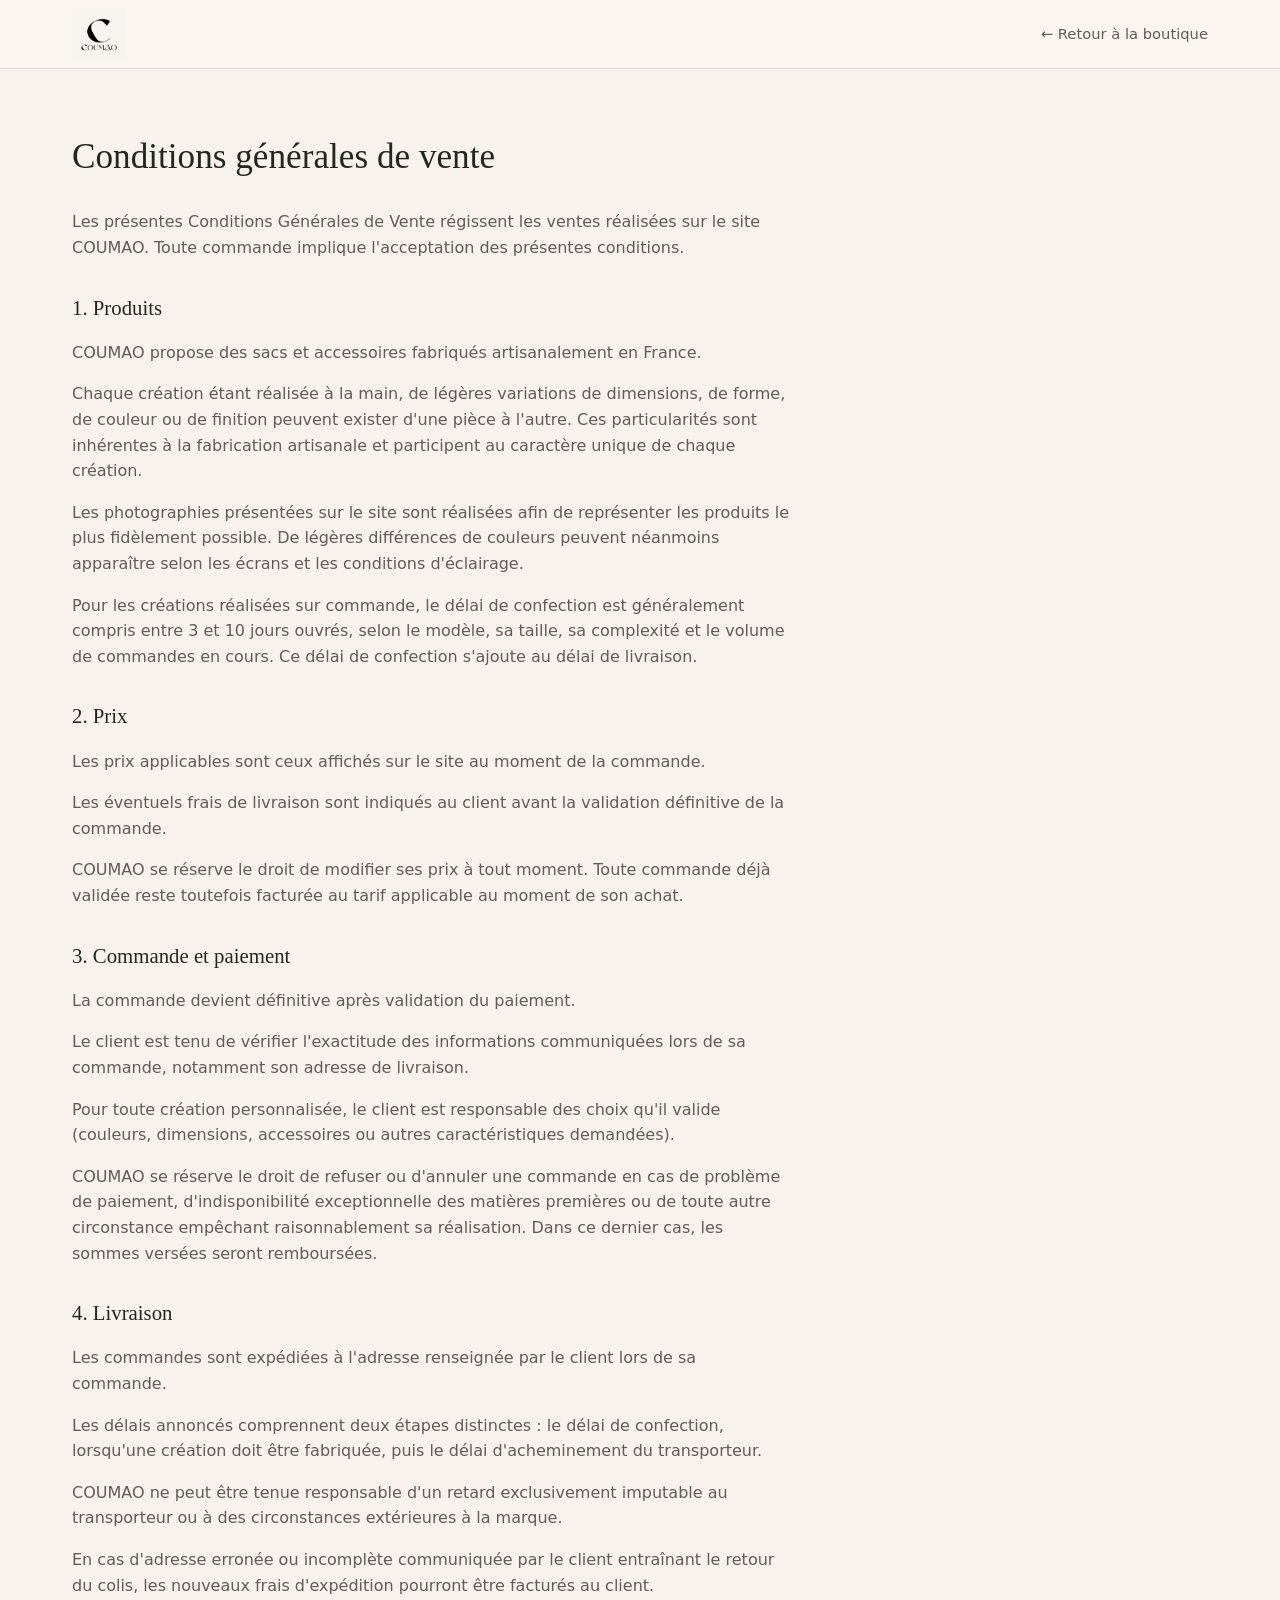
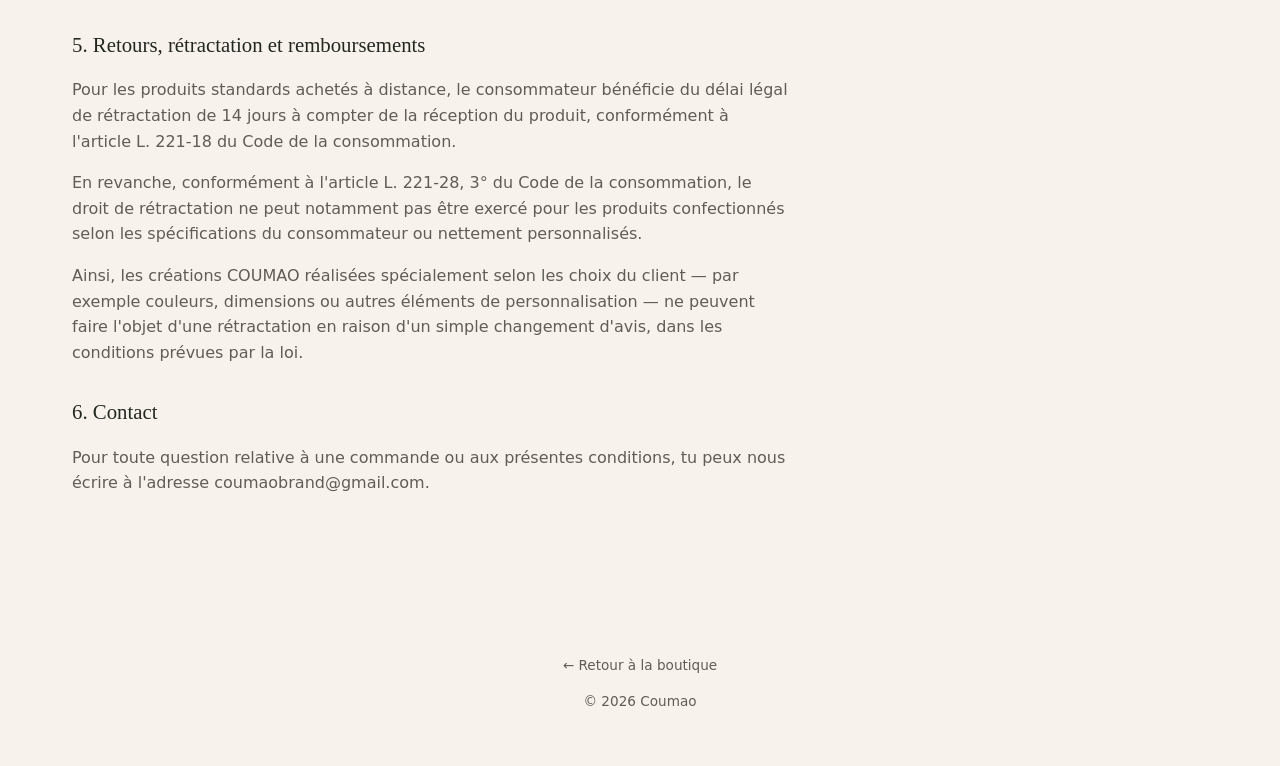
==== commit 2a72c717: "Logo Coumao dans l'en-tete (remplace le picto sac + texte) Co-Authored-By: Claude Opus 4.8 <noreply@" ====
--- a/cgv.html
+++ b/cgv.html
@@ -16,12 +16,8 @@
 <body>
   <header class="site-header">
     <div class="wrap">
-      <a class="brand" href="index.html">
-        <svg class="brand-icon" viewBox="0 0 24 24" fill="none" stroke="currentColor" stroke-width="1.6" stroke-linecap="round" stroke-linejoin="round" aria-hidden="true">
-          <path d="M4 8h16l-1.2 12H5.2L4 8z" />
-          <path d="M8.5 8V6.5a3.5 3.5 0 0 1 7 0V8" />
-        </svg>
-        Coumao
+      <a class="brand" href="index.html" aria-label="Coumao — accueil">
+        <img class="brand-logo" src="assets/img/logo-coumao.png" alt="Coumao" />
       </a>
       <div class="header-right">
         <nav class="nav"><a href="index.html">← Retour à la boutique</a></nav>
--- a/assets/css/styles.css
+++ b/assets/css/styles.css
@@ -64,6 +64,14 @@
   color: var(--ink);
 }
 .brand-icon { width: 26px; height: 26px; color: var(--accent); flex: none; }
+.brand-logo {
+  height: 54px;
+  width: auto;
+  display: block;
+  /* le logo est noir sur fond blanc : multiply fait disparaître le blanc
+     pour qu'il se fonde dans l'en-tête crème */
+  mix-blend-mode: multiply;
+}
 .nav {
   display: flex;
   align-items: center;
